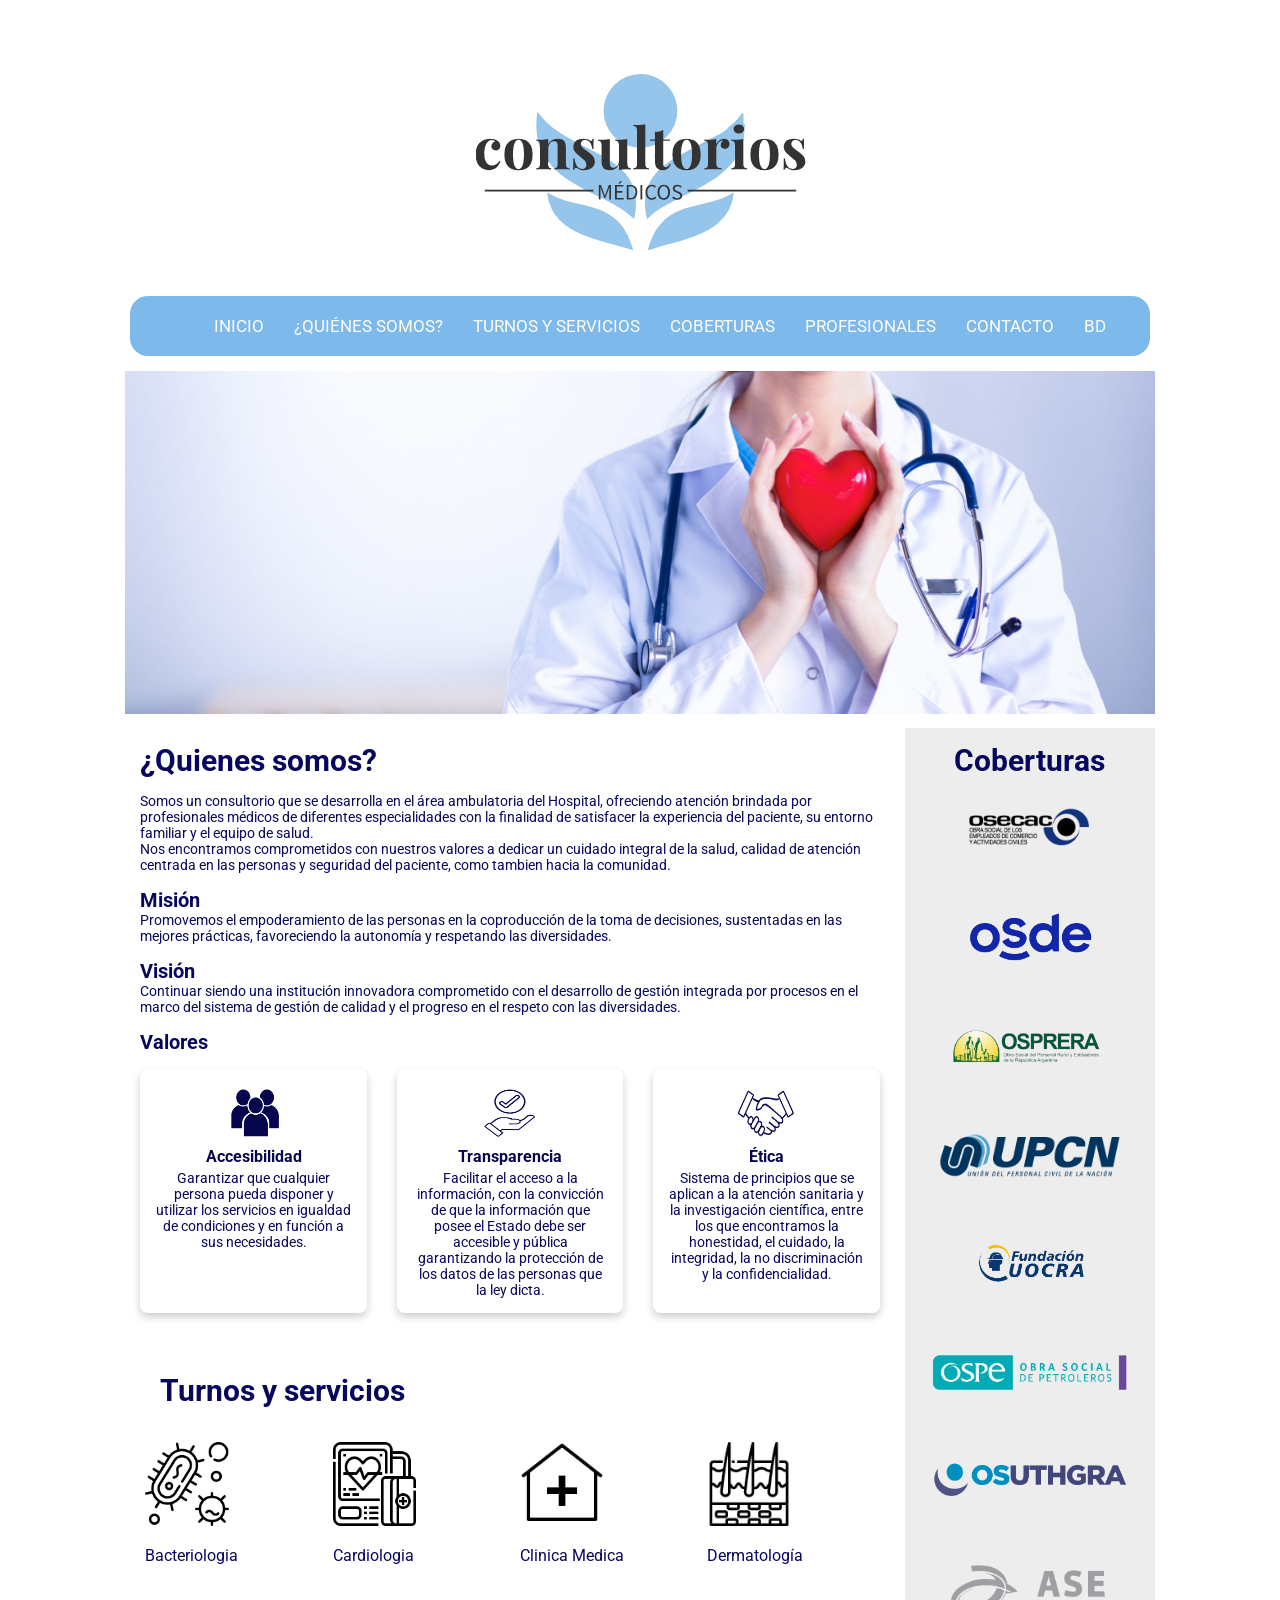
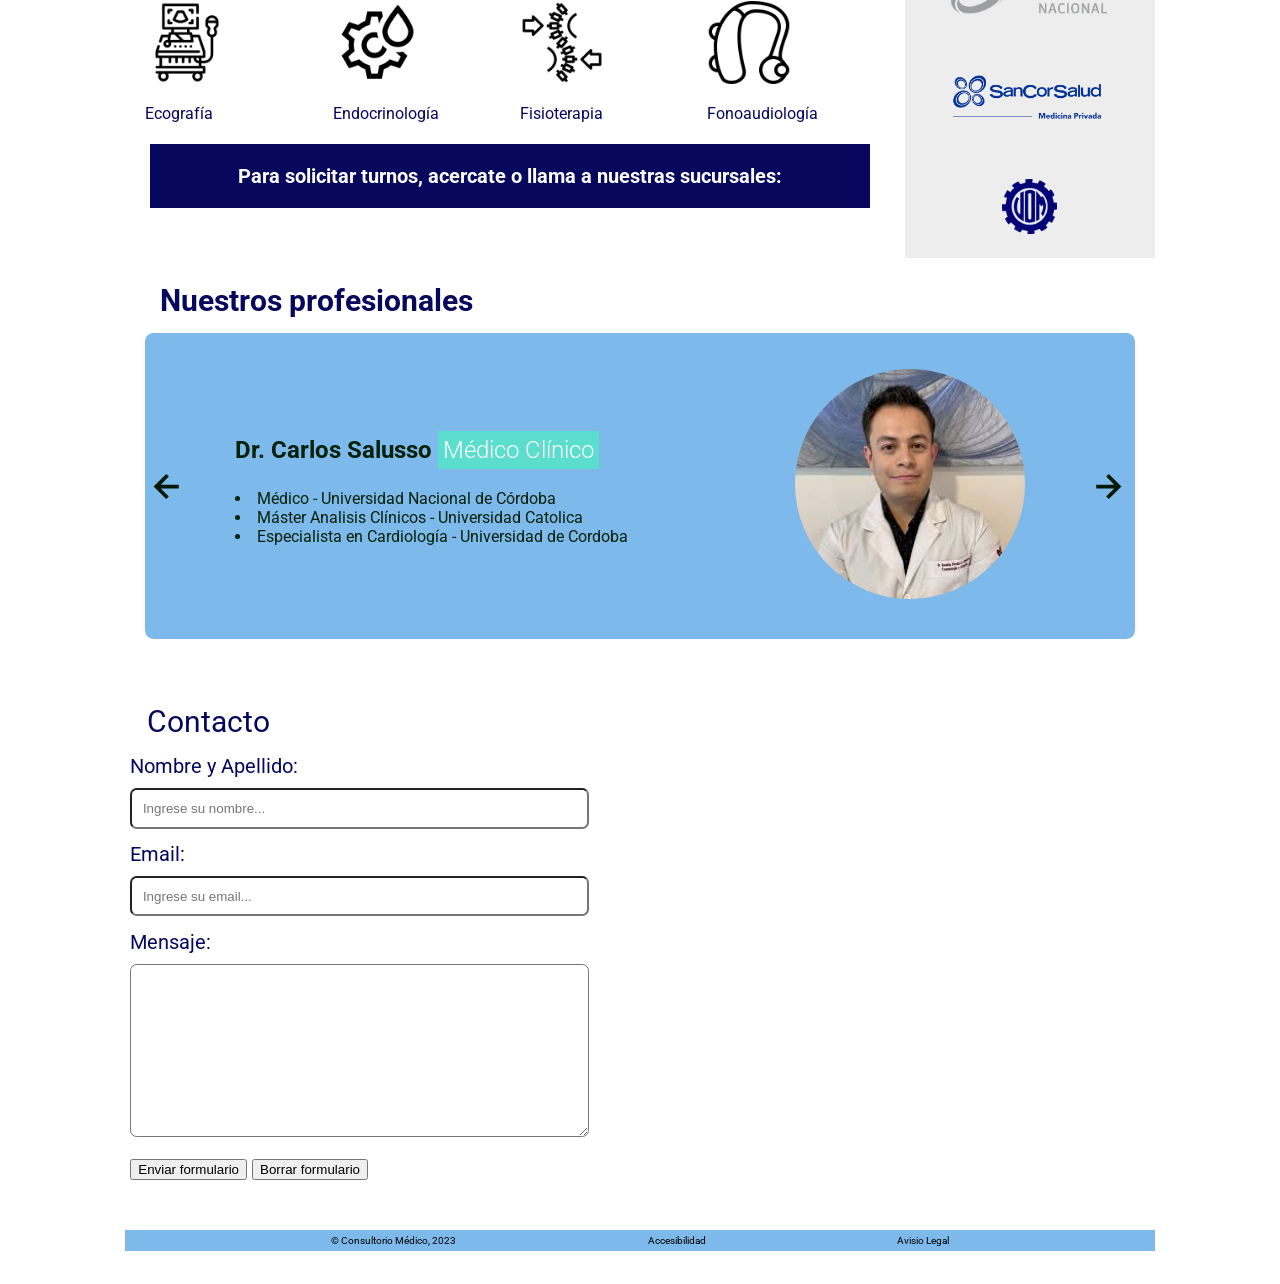
==== index.html @ 6691ab8f "Add files via upload" ====
<!DOCTYPE html>
<html lang="en">

<head>
    <meta charset="UTF-8">
    <meta name="viewport" content="width=device-width, initial-scale=1.0">
    <title>Consultorio Médico</title>
    <!-- link a fuente -->
    <link rel="preconnect" href="https://fonts.googleapis.com">
    <link rel="preconnect" href="https://fonts.gstatic.com" crossorigin>
    <link
        href="https://fonts.googleapis.com/css2?family=Poppins:wght@300;400;600;700&family=Roboto:ital,wght@0,100;0,300;0,400;0,700;1,300&display=swap"
        rel="stylesheet">

    <!-- LINK A CSS -->
    <link rel="stylesheet" href="css/style.css">

    <!-- FAVICON -->
    <link rel="icon" href="media/favicon-16x16.png">

</head>

<body>
    <!-- <-- CONTENEDOR PARA TODA LA PÁGINA -->
    <DIV class="contenedor_principal">


        <!-- CONTENEDOR PARA HEADER -->
        <div class="header_menu" id="MENU">
            <img class="nav_logo" src="media/logo cm.png" alt="LOGO">


            <!-- MENU HAMBURGUESA -->

            <input type="checkbox" id="menu-check">
            <label id="menu-ham" for="menu-check">
                <span id="abrir-menu">&#9776;</span>
                <span id="cerrar-menu">X</span>
            </label>
            <nav class="menu_links">
                <ul>
                    <li>
                        <a href="#MENU" class="nav_link">INICIO</a>
                    </li>
                    <li>
                        <a href="#NOSOTROS" class="nav_link">¿QUIÉNES SOMOS?</a>
                    </li>
                    <li>
                        <a href="#SERVICIOS" class="nav_link">TURNOS Y SERVICIOS</a>
                    </li>
                    <li>
                        <a href="#OBRASOCIAL" class="nav_link">COBERTURAS</a>
                    </li>
                    <li>
                        <a href="#PROF" class="nav_link">PROFESIONALES</a>
                    </li>
                    <li>
                        <a href="#CONTACTO" class="nav_link">CONTACTO</a>
                    </li>
                    <li>
                        <a href="./bdinicio.html" class="nav_link">BD</a>
                    </li>
                </ul>
            </nav>
        </div>

        <!-- SEPARADOR -->

        <section class="separador">

            <img class="img_sep" src="media/separador.jpeg" alt="separador">

        </section>

        <!-- CONTENEDOR SECCIÓN NOSOTROS -->
        <section class="section-nosotros">
            <div class="main_nosotros" id="NOSOTROS">
                <h2 class="titulo_seccion">¿Quienes somos?</h2>
                <p>Somos un consultorio que se desarrolla en el área ambulatoria del Hospital, ofreciendo atención
                    brindada por profesionales médicos de diferentes especialidades con la finalidad de satisfacer la
                    experiencia del paciente, su entorno familiar y el equipo de salud.<br>Nos encontramos comprometidos
                    con nuestros valores a dedicar un cuidado integral de la salud, calidad de atención centrada en las
                    personas y seguridad del paciente, como tambien hacia la comunidad.</p>
                <h3>Misión</h3>
                <p>Promovemos el empoderamiento de las personas en la coproducción de la toma de decisiones, sustentadas
                    en las mejores prácticas, favoreciendo la autonomía y respetando las diversidades.</p>
                <h3>Visión</h3>
                <p>Continuar siendo una institución innovadora comprometido con el desarrollo de gestión integrada por
                    procesos en el marco del sistema de gestión de calidad y el progreso en el respeto con las
                    diversidades.</p>
                <h3>Valores</h3>
                <div class="container-valores">
                    <div class="container-card">
                        <div>
                            <img class="card-img" src="./media/accesibilidad.png" alt="">
                        </div>
                        <div>
                            <h4>Accesibilidad</h4>
                            <p>Garantizar que cualquier persona pueda disponer y utilizar los servicios en igualdad de
                                condiciones y en función a sus necesidades.</p>
                        </div>
                    </div>
                    <div class="container-card">
                        <div>
                            <img class="card-img" src="./media/transparencia.png" alt="">
                        </div>
                        <div>
                            <h4>Transparencia</h4>
                            <p>Facilitar el acceso a la información, con la convicción de que la información que posee
                                el Estado debe ser accesible y pública garantizando la protección de los datos de las
                                personas que la ley dicta.</p>
                        </div>
                    </div>
                    <div class="container-card">
                        <div>
                            <img class="card-img" src="./media/etica.png" alt="">
                        </div>
                        <div>
                            <h4>Ética</h4>
                            <p>Sistema de principios que se aplican a la atención sanitaria y la investigación
                                científica, entre los que encontramos la honestidad, el cuidado, la integridad, la no
                                discriminación y la confidencialidad.</p>
                        </div>
                    </div>
                </div>
            </div>
        </section>


        <!-- CONTENEDOR PROFESIONALES-->
        <section class="profesionales" id="PROF">
            <h1 class="titulo_seccion">Nuestros profesionales</h1>
            <div class="esp_container container">
                <img src="media/arrow-back.svg" class="esp_arrow" id="before">
                <section class="esp_body esp_body--show" data-id="1">
                    <div class="esp_texts">
                        <h2 class="dr_nombre">Dr. Carlos Salusso <span class="dr_esp">Médico Clínico</span></h2>
                        <p class="dr_cv">
                            <li>Médico - Universidad Nacional de Córdoba</li>
                            <li>Máster Analisis Clínicos - Universidad Catolica</li>
                            <li>Especialista en Cardiología - Universidad de Cordoba</li>
                        </p>
                    </div>
                    <figure class="esp_img">
                        <img src="media/fotos dr/Dr Carlos Salusso.jpg" class="dr_img">
                    </figure>
                </section>


                <section class="esp_body" data-id="2">
                    <div class="esp_texts">
                        <h2 class="dr_nombre">Dra. Silvia Anzorandia <span class="dr_esp">Odontóloga</span></h2>
                        <p class="dr_cv">
                            <li>Odontóloga- Universidad Nacional de La Plata</li>
                            <li>Especialista en Endodóncia - Maimonides</li>
                            <li>Especialista en Protesis Dentales - Universidad Kennedy</li>
                        </p>
                    </div>
                    <figure class="esp_img">
                        <img src="./media/fotos dr/Dra Silvia Anzorandia.jpg" class="dr_img">
                    </figure>
                </section>

                <section class="esp_body" data-id="3">
                    <div class="esp_texts">
                        <h2 class="dr_nombre">Dra. Evangelina Rivero <span class="dr_esp">Cardióloga</span></h2>
                        <p class="dr_cv">
                            <li>Médico - Universidad Nacional de Córdoba
                            </li>
                            <li>Especialista en Medicina clínica
                            </li>
                            <li>Especialista en Cardiología - Universidad de Córdoba</li>
                        </p>
                    </div>
                    <figure class="esp_img">
                        <img src="./media/fotos dr/Dra Evangelina Rivero.jpg" class="dr_img">
                    </figure>
                </section>

                <section class="esp_body" data-id="4">
                    <div class="esp_texts">
                        <h2 class="dr_nombre">Dr. Claudio Pérez <span class="dr_esp">Kinesiólogo</span></h2>
                        <p class="dr_cv">
                            <li>Lic. En Kinesiología - Universidad del Litoral</li>
                            <li>
                                Especialista en Quiropráxia - Universidad de Navarra</li>
                        </p>
                    </div>
                    <figure class="esp_img">
                        <img src="./media/fotos dr/Dr claudio perez.jpg" class="dr_img">
                    </figure>
                </section>

                <img src="media/arrow-right.svg" class="esp_arrow" id="next">

            </div>


        </section>


        <!-- CONTENEDOR SERVICIOS -->

        <section class="serv_area" id="SERVICIOS">
            <h1 class="titulo_seccion">Turnos y servicios</h1>
            <br>
            <div id="img_serv">

                <div><img src="media/servicios/bactereo.png" alt="Bacteriología">
                    <p>Bacteriologia</p>
                </div>

                <div><img src="media/servicios/cardio.png" alt="Cardiología">
                    <p>Cardiologia</p>
                </div>

                <div><img src="media/servicios/clinica.png" alt="Clinica Médica">
                    <p>Clinica Medica</p>
                </div>

                <div><img src="media/servicios/dermatologo.png" alt="Dermatología">
                    <p>Dermatología</p>
                </div>

                <div><img src="media/servicios/eco.png" alt="Ecografía">
                    <p>Ecografía</p>
                </div>

                <div><img src="media/servicios/endocri.png" alt="Endocrinología">
                    <p>Endocrinología</p>
                </div>

                <div><img src="media/servicios/fisio.png" alt="Fisioterapia">
                    <p>Fisioterapia</p>
                </div>

                <div><img src="media/servicios/fono.png" alt="Fonoaudiología">
                    <p>Fonoaudiología</p>
                </div>


            </div>

            <div class="main_turnos" id="TURNOS">
                <h3 class="num_turno">Para solicitar turnos, acercate o llama a nuestras sucursales:</h3>

                <div id="container-turnos"></div>
            </div>
            <div class="main_turnos">
                
            </div>

        </section>

        <!-- SECCIÓN COBERTURAS -->
        <section class="main_osocial" id="OBRASOCIAL">
            <h2 class="titulo_seccion">Coberturas</h2>

            <img class="logo_os" src="media/logos os/logo osecac.png" alt="OSECAC (Sindicato de empleados de comercio)">
            <br>
            <img class="logo_os" src="media/logos os/logo osde.png" alt="OSDE (Medicina privada)">
            <br>
            <img class="logo_os" src="media/logos os/OSPRERA logo.png"
                alt="OSPRERA (Sindicato de trabajadores rurales)">
            <br>
            <img class="logo_os" src="media/logos os/logo upcn.png" alt="UPCN (Sindicato de estatales nacionales)">
            <br>
            <img class="logo_os" src="media/logos os/uocra.png" alt="UOCRA (Sindicato trabajadores de la construcción)">
            <br>
            <img class="logo_os" src="media/logos os/ospe.png" alt="OSPE (Sindicato de petroleros)">
            <br>
            <img class="logo_os" src="media/logos os/osuthgra.png"
                alt="OSUTHGRA (Sindicato trabajadores gastronomicos y hotleros)">
            <br>
            <img class="logo_os" src="media/logos os/logo ase.png" alt="ASE (Personal de dirección de empresas)">
            <br>
            <img class="logo_os" src="media/logos os/Sancor-Salud-va.png" alt="Mutual Sancor (Medicina privada)">
            <br>
            <img class="logo_os" src="media/logos os/uom logo.png" alt="UOM (Sindicato de trabajadores metalúrgicos)">

        </section>

        <!-- CONTENEDOR PARA CONTACTO -->
        <div class="main_contacto" id="CONTACTO">
            <div>
                <legend>Contacto</legend>
                <form action="" id="formulario" novalidate>
                    <label for="nombre">Nombre y Apellido: </label>
                    <input type="text" name="nombre" id="nombre" placeholder="Ingrese su nombre...">

                    <label for="mail">Email: </label>
                    <input type="email" name="email" id="email" placeholder="Ingrese su email...">

                    <label for="mensaje">Mensaje: </label>
                    <textarea name="mensaje" id="mensaje" cols="50" rows="10"></textarea>

                    <!-- botones -->
                    <button type="submit" id="enviar">Enviar formulario</button>
                    <button type="reset" id="borrar">Borrar formulario</button>
                </form>
            </div>
            <iframe class="plano"
                src="https://www.google.com/maps/embed?pb=!1m18!1m12!1m3!1d3348.4657759143074!2d-60.66542795745113!3d-32.93871005999359!2m3!1f0!2f0!3f0!3m2!1i1024!2i768!4f13.1!3m3!1m2!1s0x95b7ab503f5a9dbb%3A0xc36a66cf37689b3b!2sHospital%20del%20Centenario!5e0!3m2!1ses!2sar!4v1697464573358!5m2!1ses!2sar"
                width="400" height="300" style="border:0;" allowfullscreen="" loading="lazy"
                referrerpolicy="no-referrer-when-downgrade"></iframe>
        </div>
        <!-- CONTENERDO PARA FOOTER -->
        <div class="footer" id="PIE">
            <ul>
                <li>
                    <a href="">&copy; Consultorio Médico, 2023</a>
                </li>
                <li>
                    <a href="">Accesibilidad</a>
                </li>
                <li>
                    <a href="">Avisio Legal</a>
                </li>
            </ul>
        </div>
    </div>



    <!-- Vinculo a JavaScript -->
    <script src="./js/app.js"></script>

    <!-- Vínculo a JS slider -->
    <script src="./js/slider.js"></script>

</body>

</html>
---- css/style.css ----
* {
    /* La propiedad border-box recalcula el ancho de una caja para que el width sea la estrictamente la suma de border + padding + ancho o altura que sea necesario para que se cumpla. */
    box-sizing: border-box;
}

/* Paleta de colores */
:root{
    --colorwhite: rgb(255,255,255);
    --colorblack: rgb(0,0,0);
    --color1: rgb(103,142,149);
    --color2: rgb(140, 180, 131);
    --color3: rgb(91, 222, 206);
    --color4: rgb(226,226,190);
    --color5: rgb(212,233,228);
    --colortexto: rgb(7, 7, 94);
}/* font family */

@import url('https://fonts.googleapis.com/css2?family=Poppins:wght@300;400;600;700&family=Roboto:ital,wght@0,100;0,300;0,400;0,700;1,300&display=swap');

body{
    font-family: 'Poppins', sans-serif;
    font-family: 'Roboto', sans-serif;
    color: var(--colortexto);
}

body a{
    color: var(--colortexto);   
}


.contenedor_principal{
    display: grid;
    grid-template-columns: 1fr 1fr 1fr 1fr;
    width: 100%;
    max-width: 1080px;
    margin: 0 auto;
    gap: 10px;
    grid-template-areas:
    "menu menu menu menu"
    "separador separador separador separador"
    "nosotros nosotros nosotros osocial"
    "serv_areas serv_areas serv_areas osocial "
    "turnos turnos turnos osocial"
    "prof prof prof prof"
    "contacto contacto contacto contacto "
    "footer footer footer footer";
grid-gap: 5 px;
background-color: var(--colorwhite);
padding: 2%;
}

.titulo_seccion{
    font-size: 30px;
    margin: 15px;
}

/* DISEÑO DEL MENU */

.header_menu{
    grid-area: menu;
    place-content: flex;
}

.header_menu nav{
    width: 100%;
    display: flex ;
    justify-content: space-evenly;
    border-radius: 2cqb;
    background-color: #7dbaeb;
}

.header_menu > nav ul {
    list-style: none;
    overflow: hidden; 
}

.header_menu > nav ul li {
    float: left;
}

.header_menu > nav ul li a {
    display: block; 
    justify-content: space-around;
    padding-inline: 15px;
    color: rgb(253, 251, 251);
    font-size: 17px;
    text-decoration: none;
}

.header_menu > nav ul li a:hover {
    text-decoration: underline;
}

#menu-ham, #menu-check{
    display: none;
}

/* SEPARADOR */

.separador {
    grid-area: separador;
    width: fit-content;
}

.img_sep{
    width: 100%;
}

/* SECCIÓN NOSOTROS */

.section-nosotros {
    grid-area: nosotros;
    background-color: rgba(255, 255, 255, 0.8);
}

.main_nosotros {
    text-align: left !important;
}

.main_nosotros h3{
    font-size: 20px;
    margin: 15px 15px 0px 15px;
}

.main_nosotros p{
    font-size: 14px;
    margin: 0px 15px 15px 15px;
}

.main_nosotros .container-valores{
    display: flex;
    justify-content: center;
}

.main_nosotros .container-card{
    margin: 15px;
    text-align: center;
    border: 0px solid black;
    border-radius: 8px;
    box-shadow: 0 4px 8px 0 rgba(0, 0, 0, 0.2);
    width: 30%;
}

.main_nosotros .container-card h4{
    margin: 4px;
    color: rgb(6, 6, 78);
}

.main_nosotros .card-img{
    margin-top: 20px;
    width: 60px;
    height: 50px;
}

.main_osocial {grid-area: osocial;}

/* SECCIÓN COBERTURAS */

.main_osocial {
    grid-area: osocial;
    display: grid;
    grid-template-columns: 1fr;
    align-content:  top;
    background-color: #ededed;
}

.main_osocial h2{
    font-size: 30px;
    text-align: center;
    margin: 15px;
}

.logo_os { 
    justify-self:center;
    max-height: 70px; 
    max-width: 300px ; 
    padding-inline: 10px;
    padding-bottom: 15px;
}
    


/* SECCIÓN SERVICIOS */


.serv_area {
    grid-area: serv_areas;
    padding: 20PX;
}


#img_serv{ 
    display: grid;
    grid-template-columns: repeat(4, 1fr); 
    grid-template-rows: repeat(2, auto); 
    gap: 20px;
}

#img_serv img{
    width: 50%;
    transition: all 300ms;
    position: relative;
    align-items: center;

}

#img_serv img:hover {
    transform: scale(1.10);
}

/* seccion turnos */

.main_turnos {
    grid-area: turnos;
    margin-bottom: 20px;
}

.main_turnos h3{
    color: #fff;
    background-color: var(--colortexto);
    text-align: center;
    font-size: 20px;
    padding: 20px;
    margin: 5px;
}


/* SECCIÓN PROFESIONALES */

.profesionales{
    grid-area: prof;
    
    padding-left: 20px;
    padding-right: 20px;
    opacity: 1;
    
}

.esp_container{
    height: auto;
    display: grid;
    border-radius: 1ex;
    grid-template-columns: 50px 1fr 50px ;
    align-items: center;
    background-color: #7dbaeb;
    background-size: 10px 10px;
}

.esp_body{
   display: grid; 
   grid-template-columns: 1fr max-content ;
   justify-content: space-between ;
   padding: 10px;
   align-items: center;
   gap: 1em;
   grid-column: 2/3;
   grid-row: 1/2 ;
   opacity: 0;
   pointer-events: none;
}

.esp_body--show{
    pointer-events: unset;
    opacity: 1;
    transition: opacity 1.5s ease-in-out;
}

.dr_img{
    width: 250px;
    height: 250px;
    padding: 10px;
    border-radius: 50%;
    object-fit: cover;
    object-position: 15% 30%;
}

.esp_texts{
    margin-left: 30px;
    max-width: 95%;
    color: #03210a;
}

.dr_esp{
    background-color:var(--color3);
    color:#fff;
    display: inline-block;
    padding: 5px;
    font-weight: 300;

}

.esp_arrow{
    width: 90%;
    cursor: pointer;
}
/* SECCIÓN CONTACTO */

.main_contacto {
    grid-area: contacto;
    background: var(--color2);
}

.plano{
    margin-top: 20px;
    max-height: 500px;
}


/* FOOTER */

.footer {grid-area: footer;
   }




/* DISEÑO RESPONSIVE PARA TABLET */
@media screen and (max-width: 768px){
    .contenedor_principal{
        grid-template-areas:
        "menu menu menu"
        "nosotros nosotros osocial"
        "turnos turnos turnos"
        "serv_areas serv_areas serv_areas"
        "prof prof prof"
        "contacto contacto contacto"
        "footer footer footer";
    }
}

/* DISEÑO RESPONSIVE PARA CELULAR */
@media screen and (max-width: 480px){
    .contenedor_principal{
        /*Le saque el margin y el padding al contenedor principal para usar todo el anocho en modo celular*/
        margin: 0px;
        padding: 0px;
        grid-template-areas: 
        "menu"
        "nosotros"
        "serv_areas"
        "prof"
        "osocial"
        "contacto"
        "footer";
    }
    
    body{
    /*Le saque el margin y el padding al contenedor principal para usar todo el anocho en modo celular*/
        margin: 0px;
        padding: 0px;
    }

    .main_nosotros .container-valores{
        flex-direction: column;
    }

    .main_nosotros .container-card{
        width: auto;
    }
}

.contenedor_principal > div {
    background-color: var(--colorwhite);
    text-align: center;
    padding: 5px;
    font-size: 20px;
    align-content: center;
}


/* poner en 480px */
@media only screen and (max-width: 480px){
    .header_menu h2.nav_logo{
        margin: 0;
        color: rgb(0, 0, 0);
        padding: 0;
    }
    .header_menu{
        display: grid;
        justify-content: center;}

    #menu-check:not(:checked) ~ nav{
        display: none;
    }

    #menu-check:checked ~ nav{
        display: block;
    }

    #menu-ham{
        display: block;
        color: white;
        background-color: rgb(211, 211, 211);
        font-size: 1em;
        font-weight: bold;
        border: 3px solid rgb(211, 211, 211);
        border-radius: 0.3em;
        position: absolute;
       right: -8em;
        top: 1.5em;
        z-index: 9999;
    }

    #menu-ham:hover{
        color: rgb(0, 0, 0);
        background-color: rgb(211, 211, 211);
    }

    #cerrar-menu{
        display: none;
    }

    #menu-check:checked ~ label #abrir-menu{
        display: none;    
    }

    #menu-check:checked ~ label #cerrar-menu{
        display: block;
    }

    .header_menu nav{
        position:absolute;
        left:0;
        top: 0;
        right: 30em;
        height: 50%;
        background-color: rgb(113, 185, 237);
        padding-top: 1em;
        padding-right: 3em;
        opacity: 0.85;
       
    }

    .header_menu nav ul a{
        background: none;
    }

    .header_menu nav ul, .header_menu nav ul li{
        display: block;
        text-align: center;
    }
}

div.main_contacto{
    position: relative;
    padding-top: 2em;
    padding-bottom: 2em;
}

div.main_contacto legend{
    font-size: 30px;
    margin: 15px;
    text-align: left;
}

div.main_contacto form{
    text-align: left;
}

div.main_contacto label, div.main_contacto input{
    display: block;
    margin-bottom: 0.5em;
}

div.main_contacto input#nombre, div.main_contacto input#email, div.main_contacto textarea{
    width: 100%;
    padding: 0.8em;
    margin-bottom: 1em;
    border-radius: 0.5em;
    box-sizing: border-box;
}

div.main_contacto div{
    width: 45%;
}

div.main_contacto iframe{
    position: absolute;
    right: 0;
    top: 0;
    width: 45%;
    height: 100%;
}

div.footer{
    background-color: #7dbaeb;;
    place-content: flex-start;
    padding-left: 20%;
    padding-right: 20%;
}

div.footer ul{
    width: 100%;
    display: flex;
    place-content: space-between;
    padding: 0;
    margin: 0;
    list-style: none;
    overflow: hidden;
}

div.footer ul li {
    float: left;
}

div.footer ul li a {
    display: block; 
    padding: 0;
    margin: 0;
    color: rgb(0, 0, 0);
    text-decoration: none;
    font-size: 0.5em;
}

div.footer ul li a:hover {
    text-decoration: underline;
}

@media only screen and (max-width: 720px){
    div.main_contacto{
        display: block;
        padding-top: 0;
        padding-bottom: 0;
    }
    
    div.main_contacto div{
        width: 100%;
    }

    div.main_contacto iframe{
        position: relative;
        width: 100%;
        height: 400px;
        margin-top: 0.5em;

    }
}
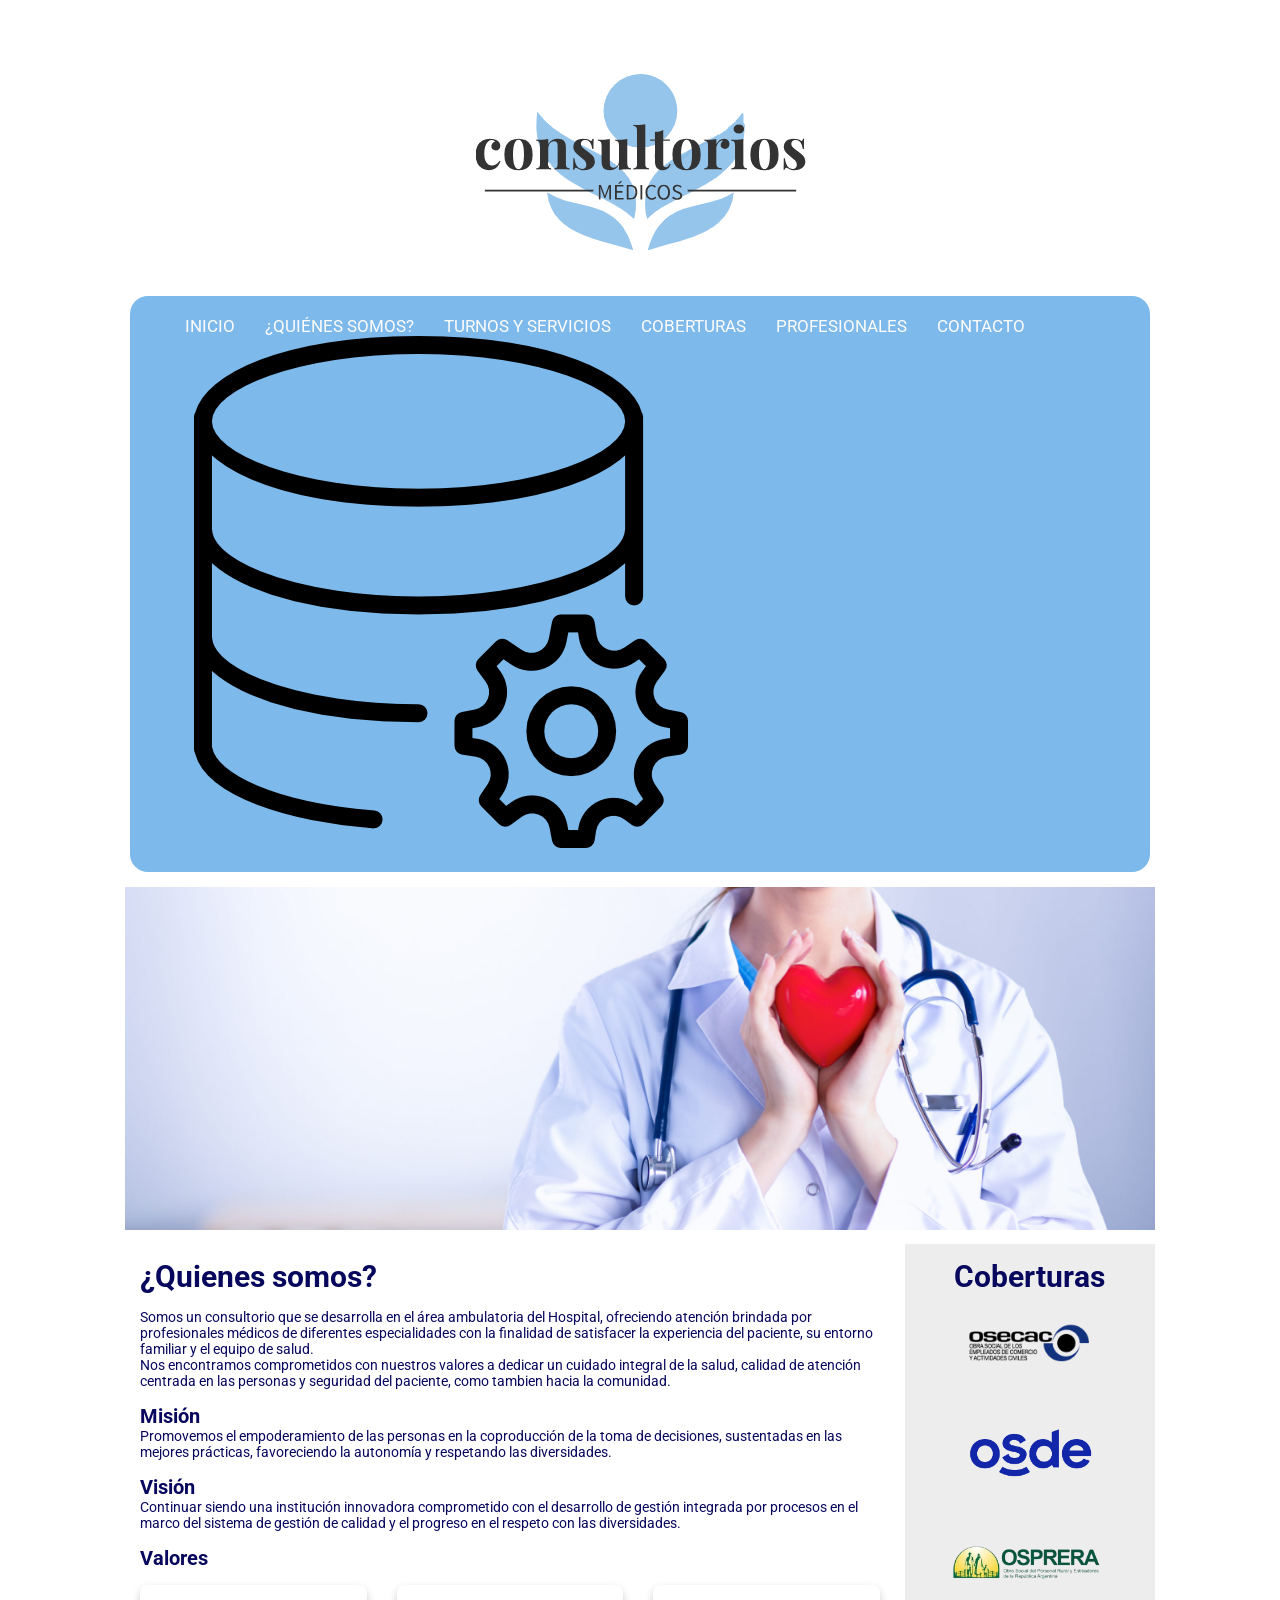
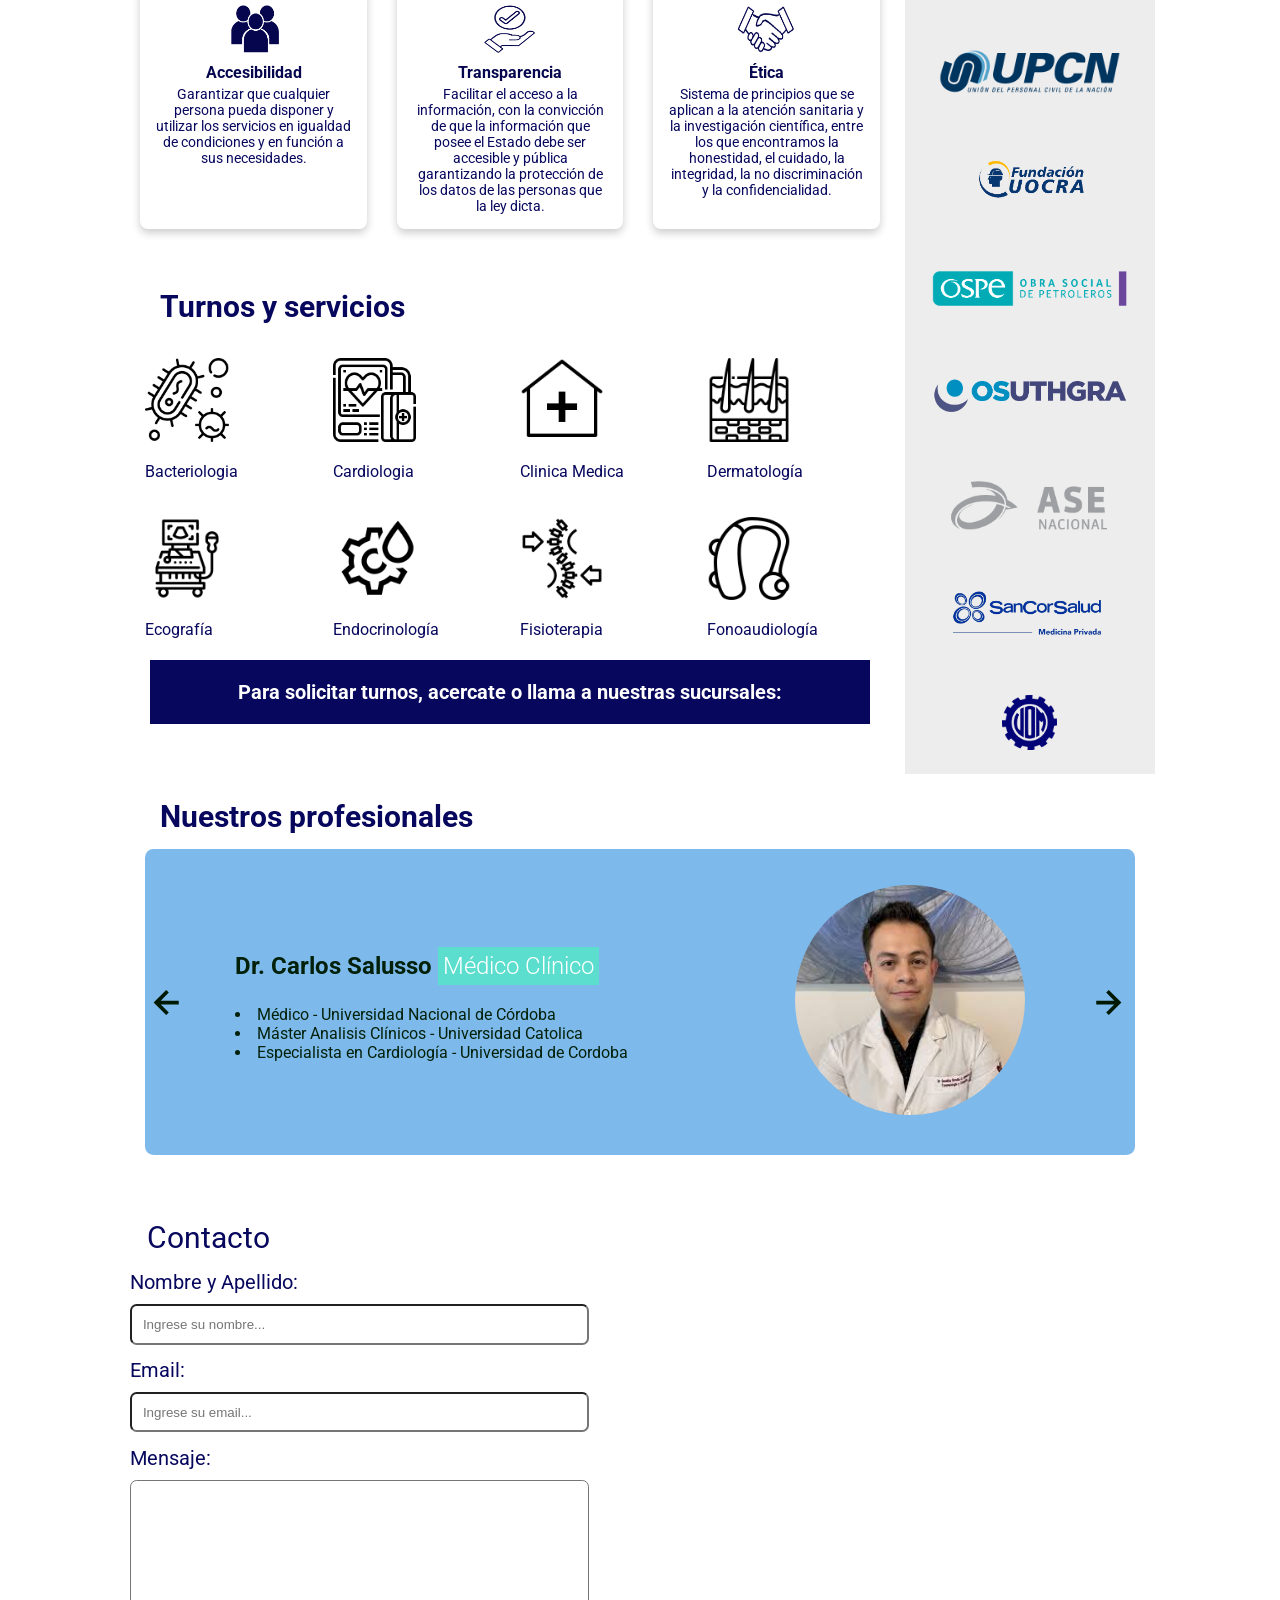
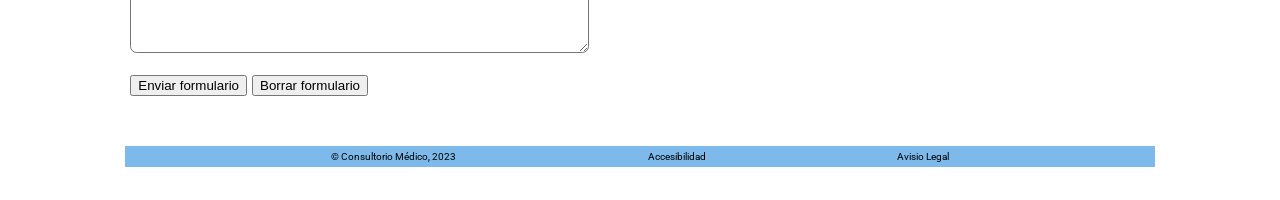
==== commit 1ec68cf8: "Update index.html" ====
--- a/index.html
+++ b/index.html
@@ -58,7 +58,7 @@
                         <a href="#CONTACTO" class="nav_link">CONTACTO</a>
                     </li>
                     <li>
-                        <a href="./bdinicio.html" class="nav_link">BD</a>
+                        <a href="./bdinicio.html" class="nav_link_bd"><img src="./media/base-de-datos.png" alt="BD"></a>
                     </li>
                 </ul>
             </nav>
@@ -330,4 +330,4 @@
 
 </body>
 
-</html>+</html>
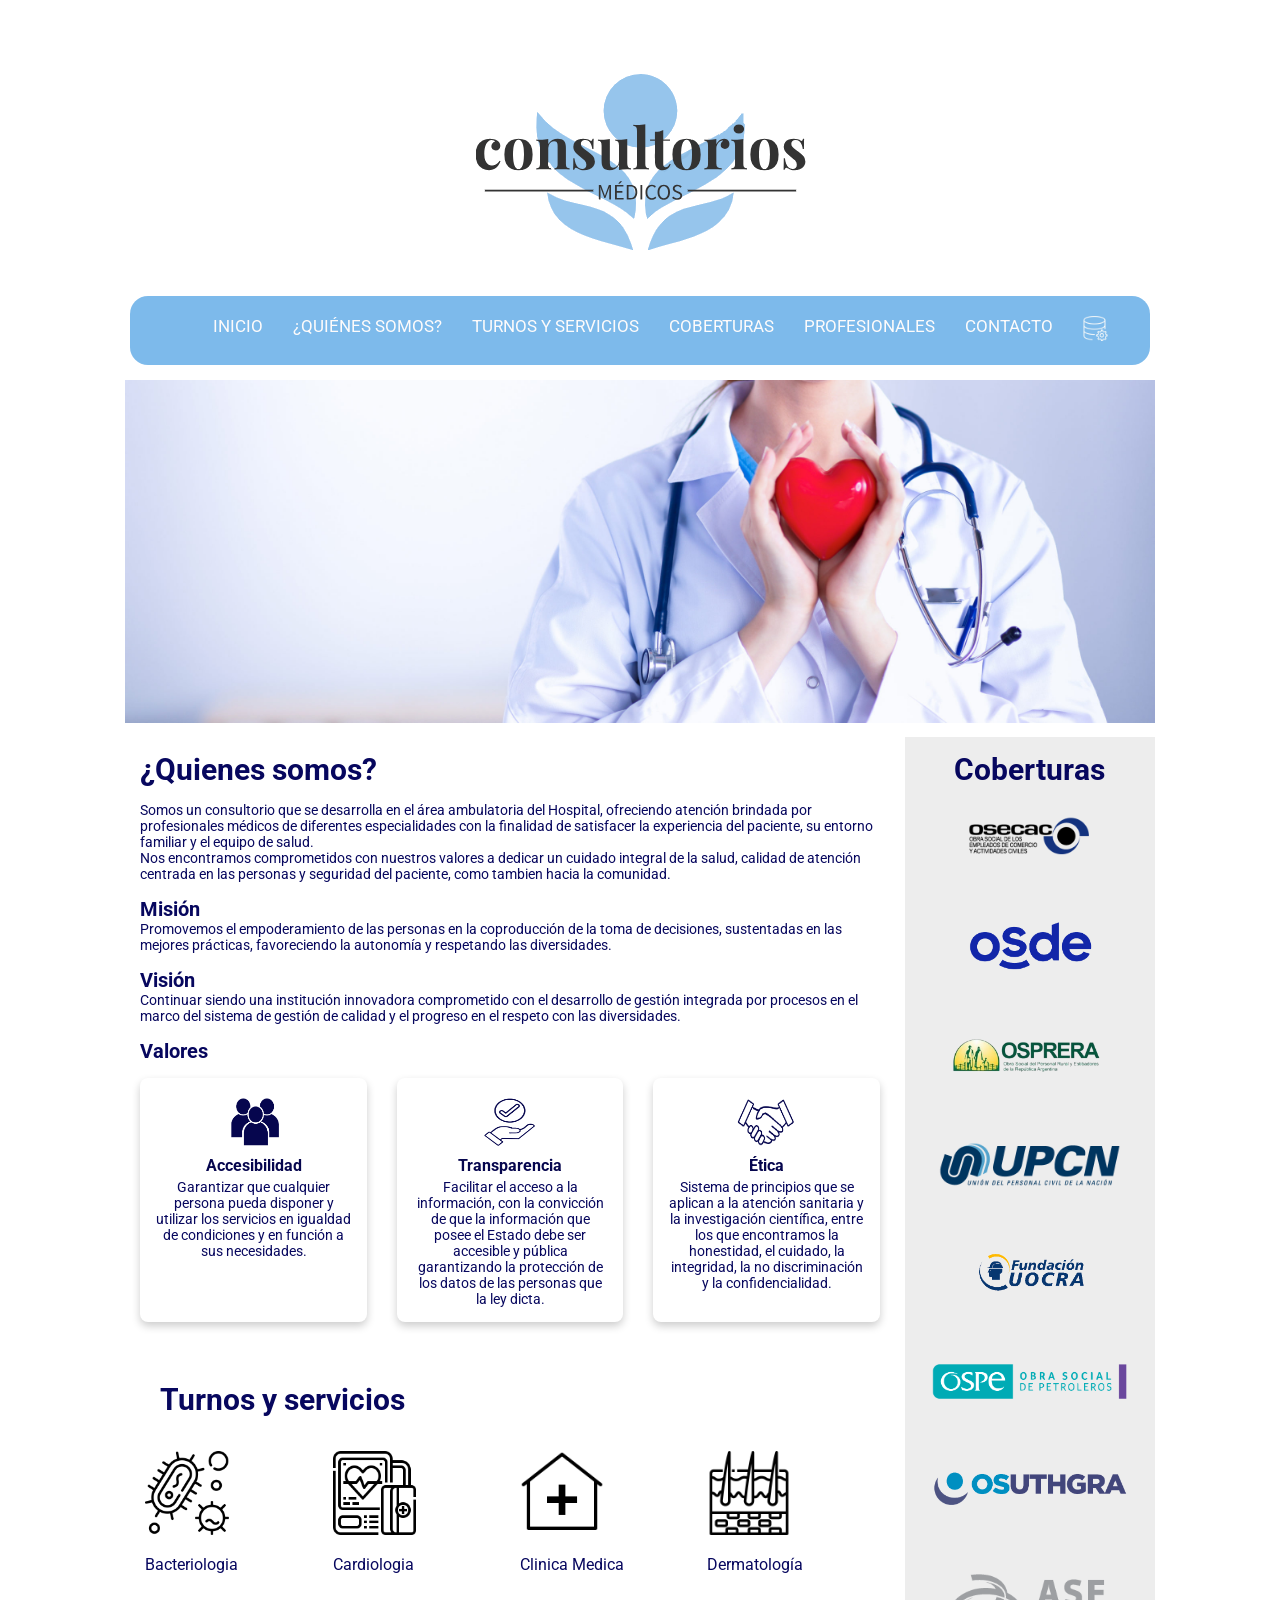
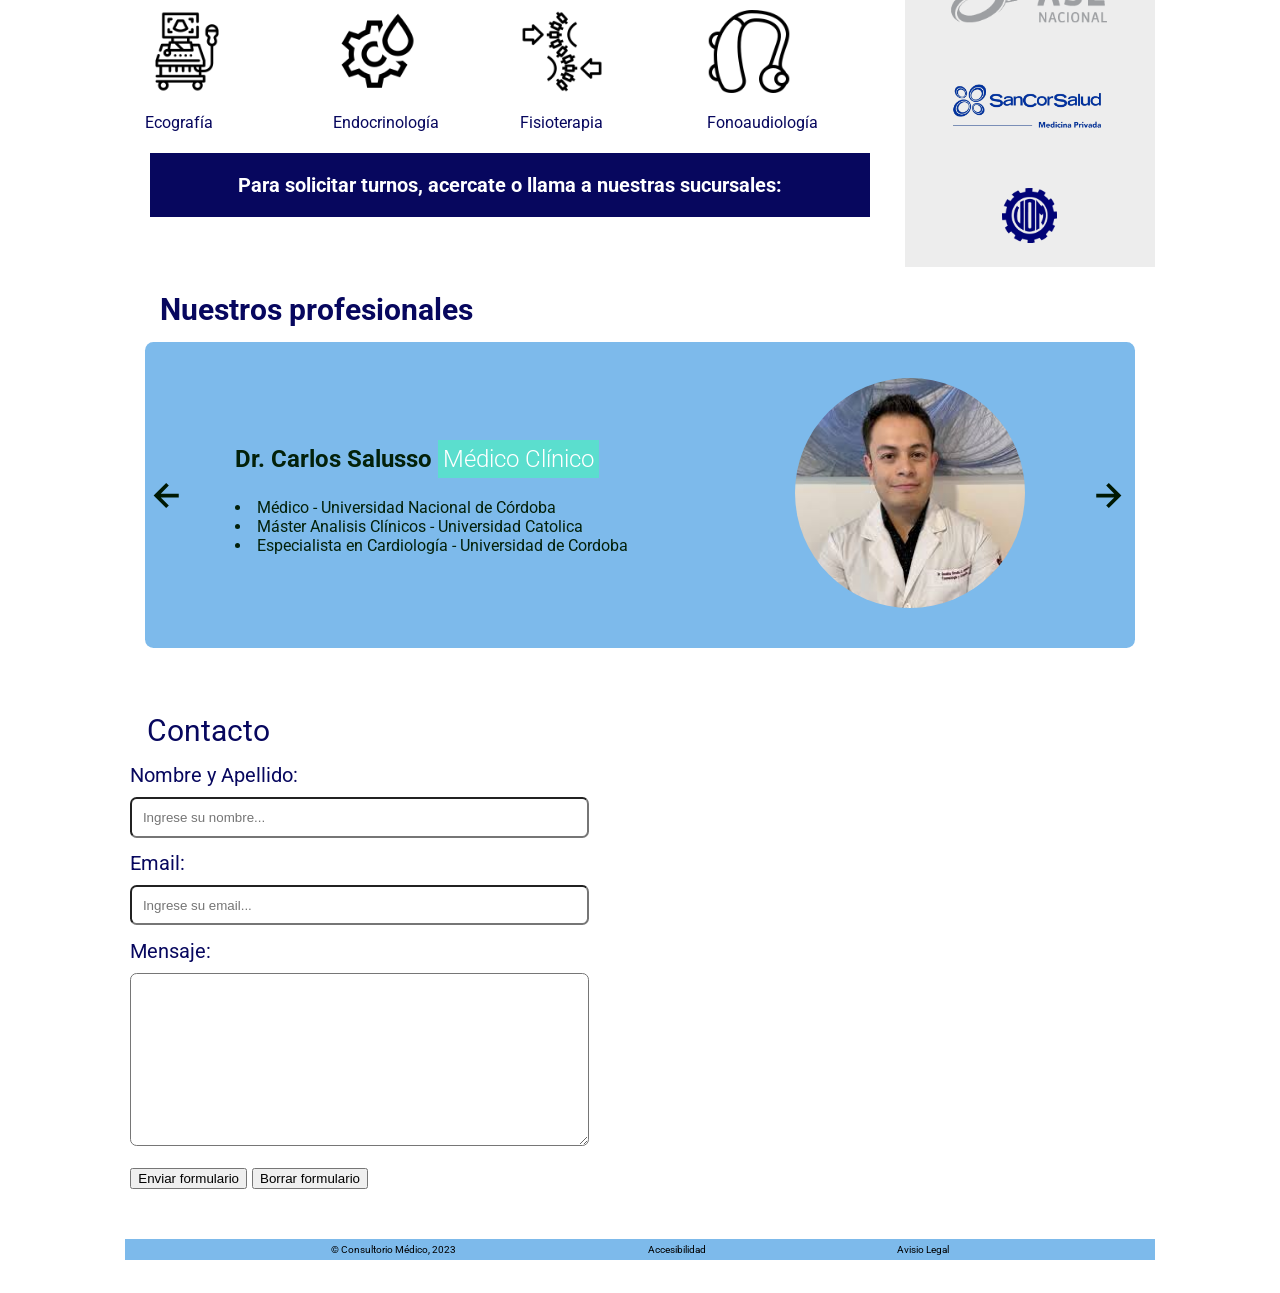
==== commit 1597adbe: "Update index.html" ====
--- a/index.html
+++ b/index.html
@@ -13,7 +13,7 @@
         rel="stylesheet">
 
     <!-- LINK A CSS -->
-    <link rel="stylesheet" href="css/style.css">
+    <link rel="stylesheet" href="./css/style.css">
 
     <!-- FAVICON -->
     <link rel="icon" href="media/favicon-16x16.png">
--- a/css/style.css
+++ b/css/style.css
@@ -534,4 +534,9 @@
         margin-top: 0.5em;
 
     }
-}+}
+
+a.nav_link_bd img{
+    width: 25px;
+    filter: invert(90%) sepia(7%) saturate(514%) hue-rotate(72deg) brightness(118%) contrast(96%);
+}
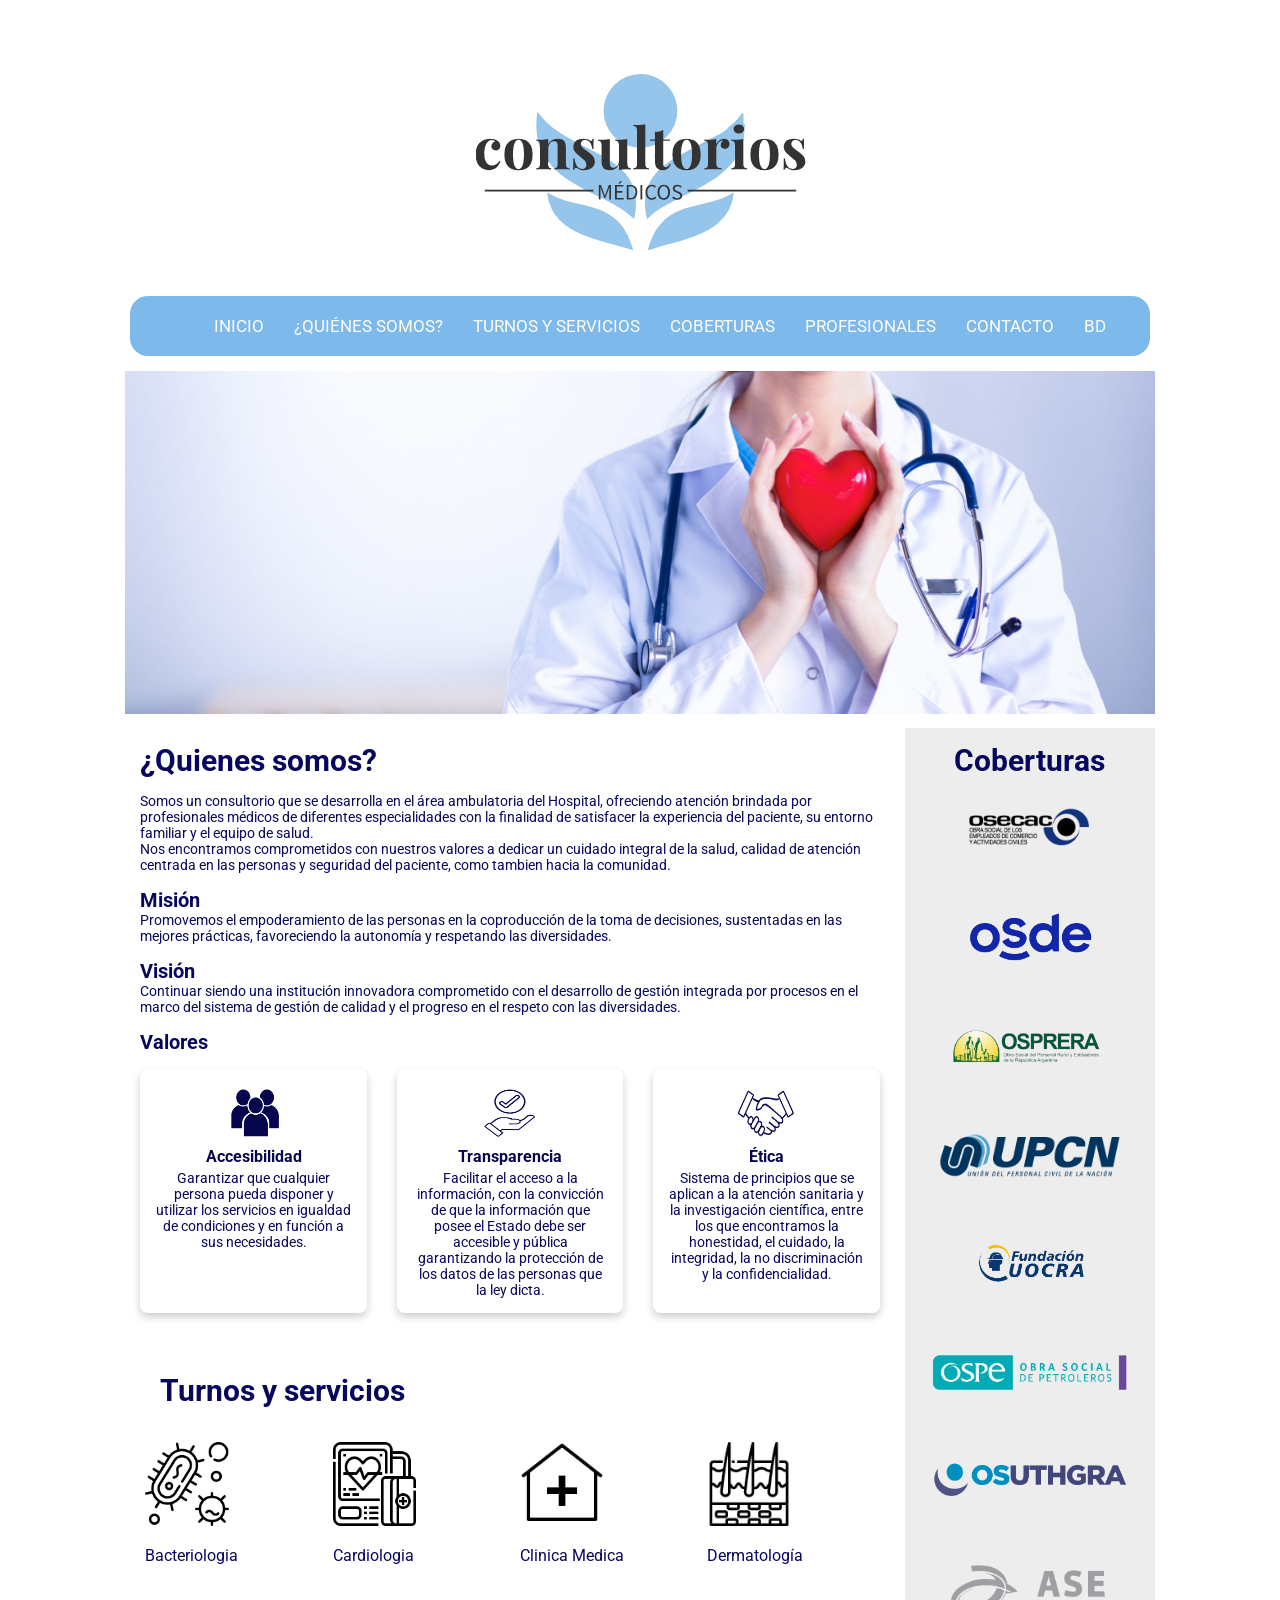
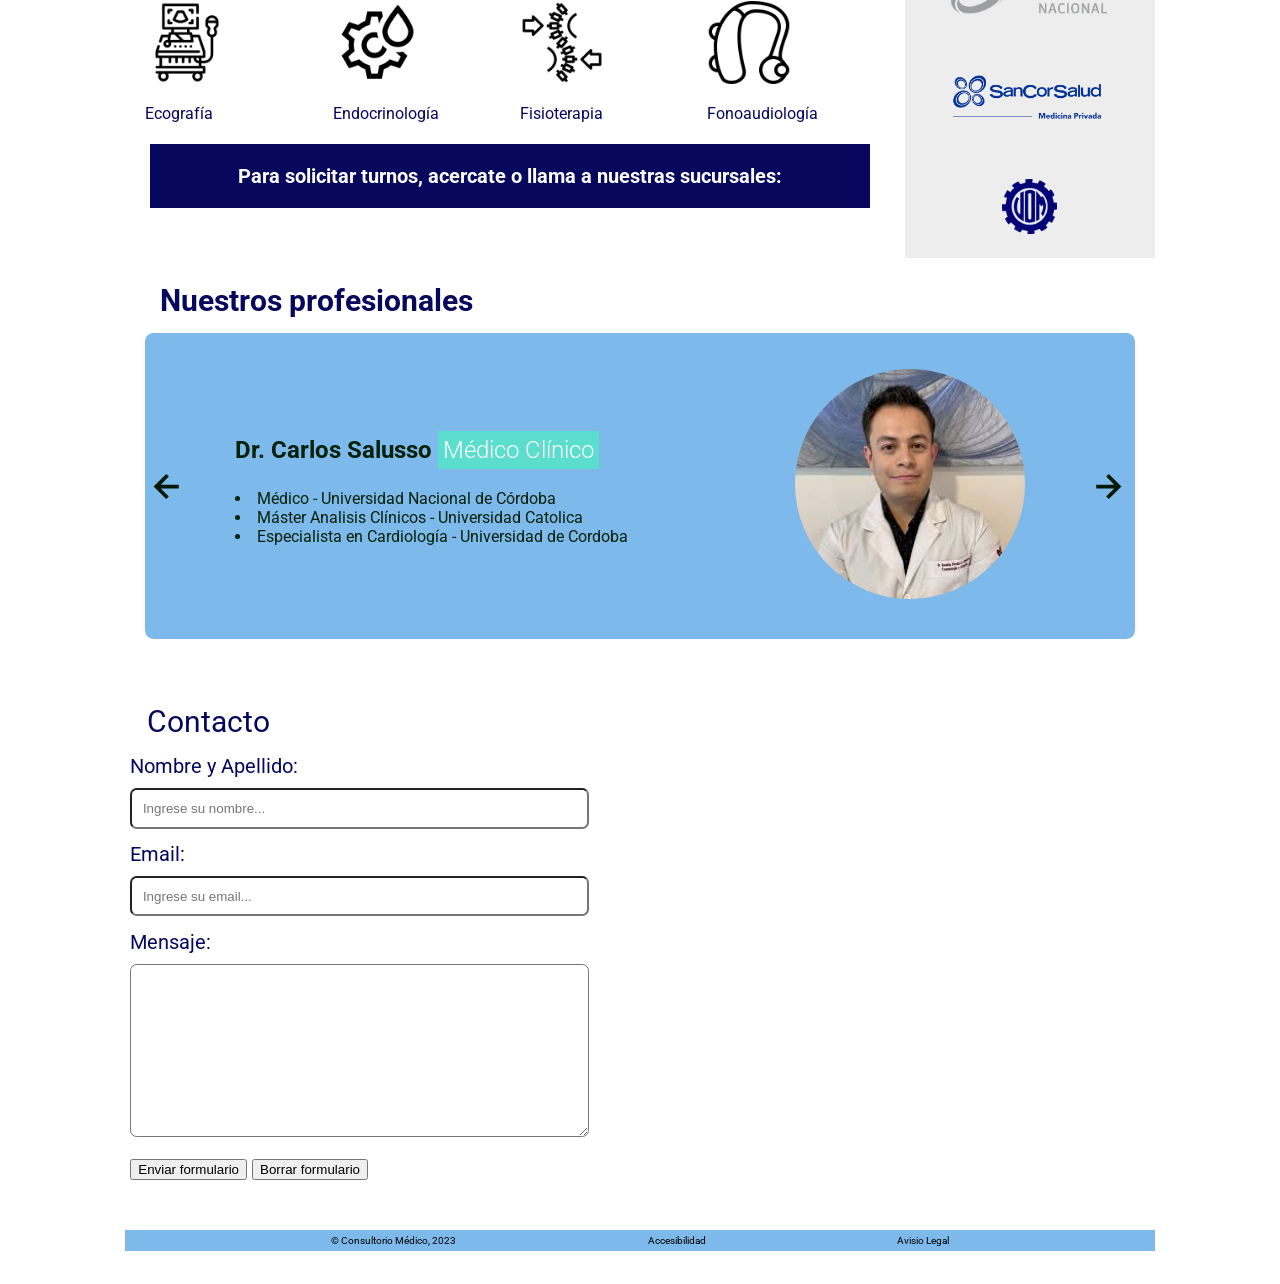
==== commit 5b5616ce: "Update index.html" ====
--- a/index.html
+++ b/index.html
@@ -58,7 +58,7 @@
                         <a href="#CONTACTO" class="nav_link">CONTACTO</a>
                     </li>
                     <li>
-                        <a href="./bdinicio.html" class="nav_link_bd"><img src="./media/base-de-datos.png" alt="BD"></a>
+                        <a href="./bdinicio.html" class="nav_link">BD</a>
                     </li>
                 </ul>
             </nav>
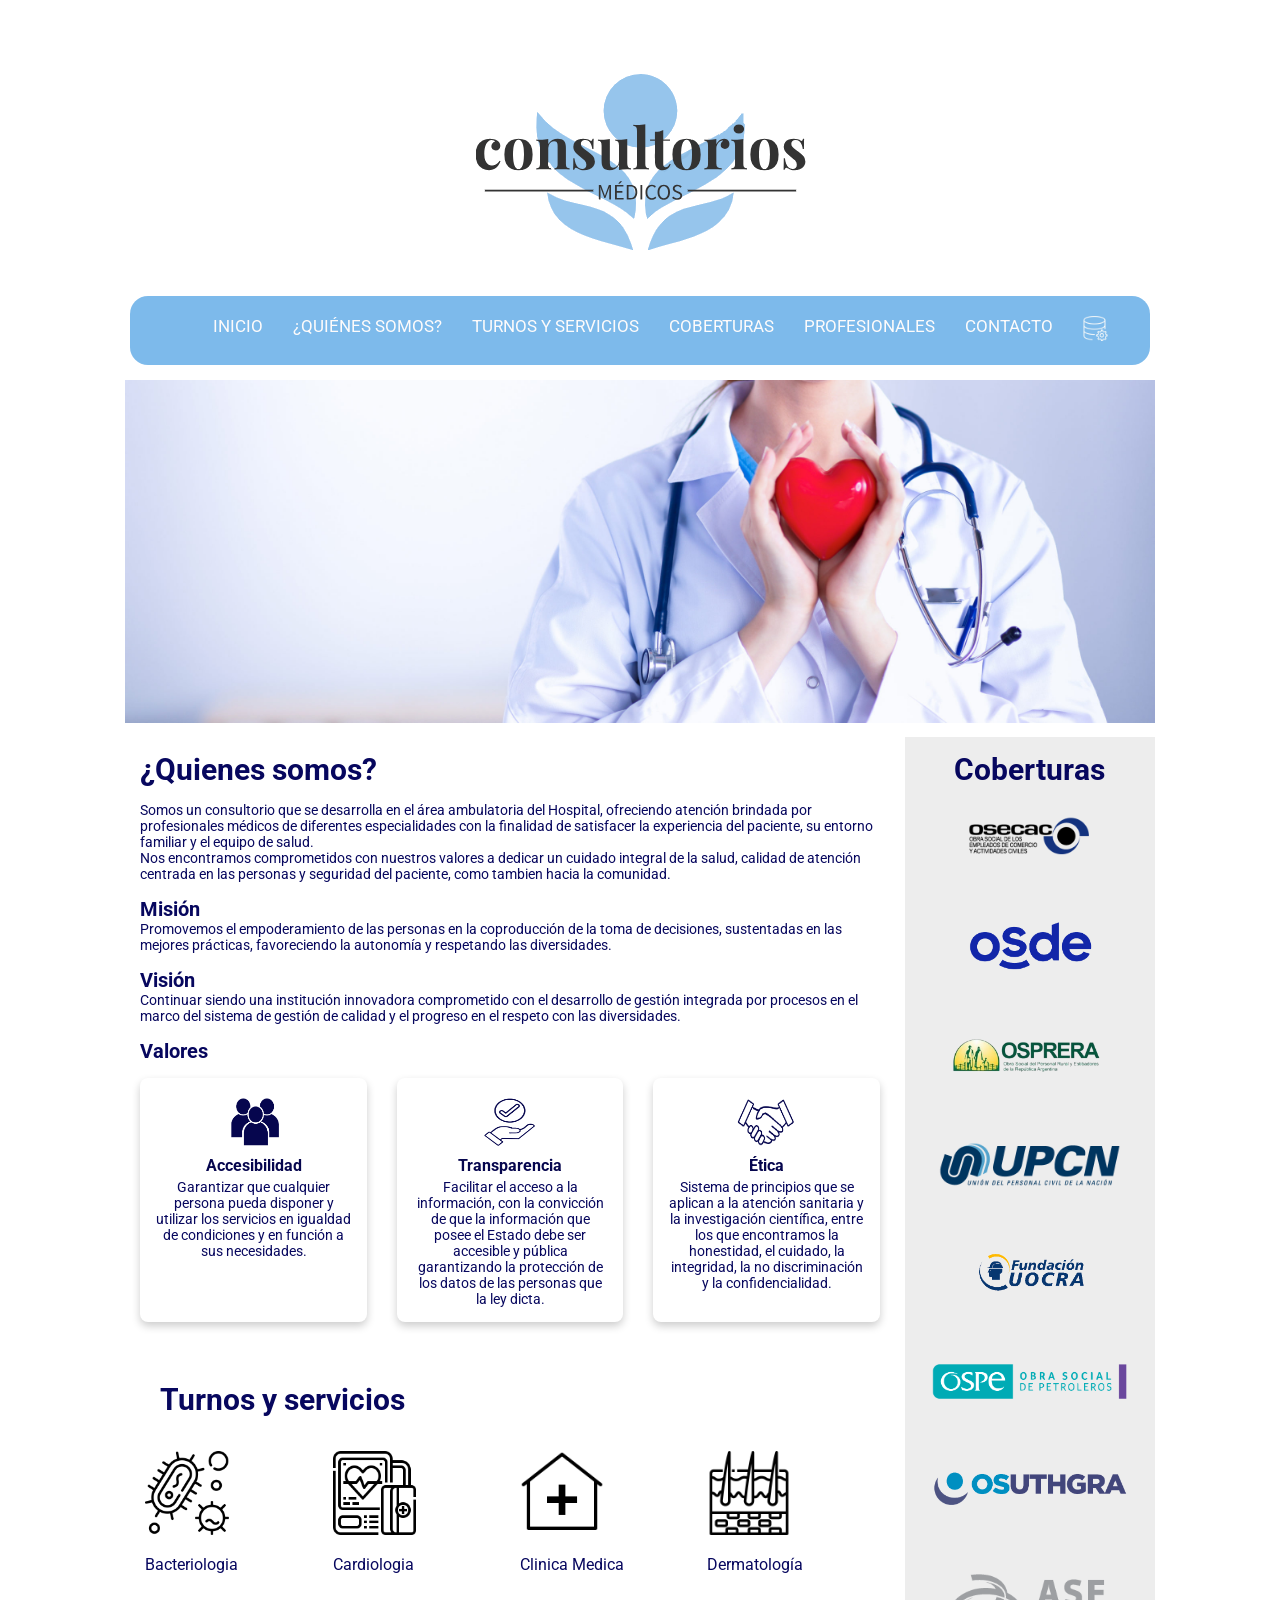
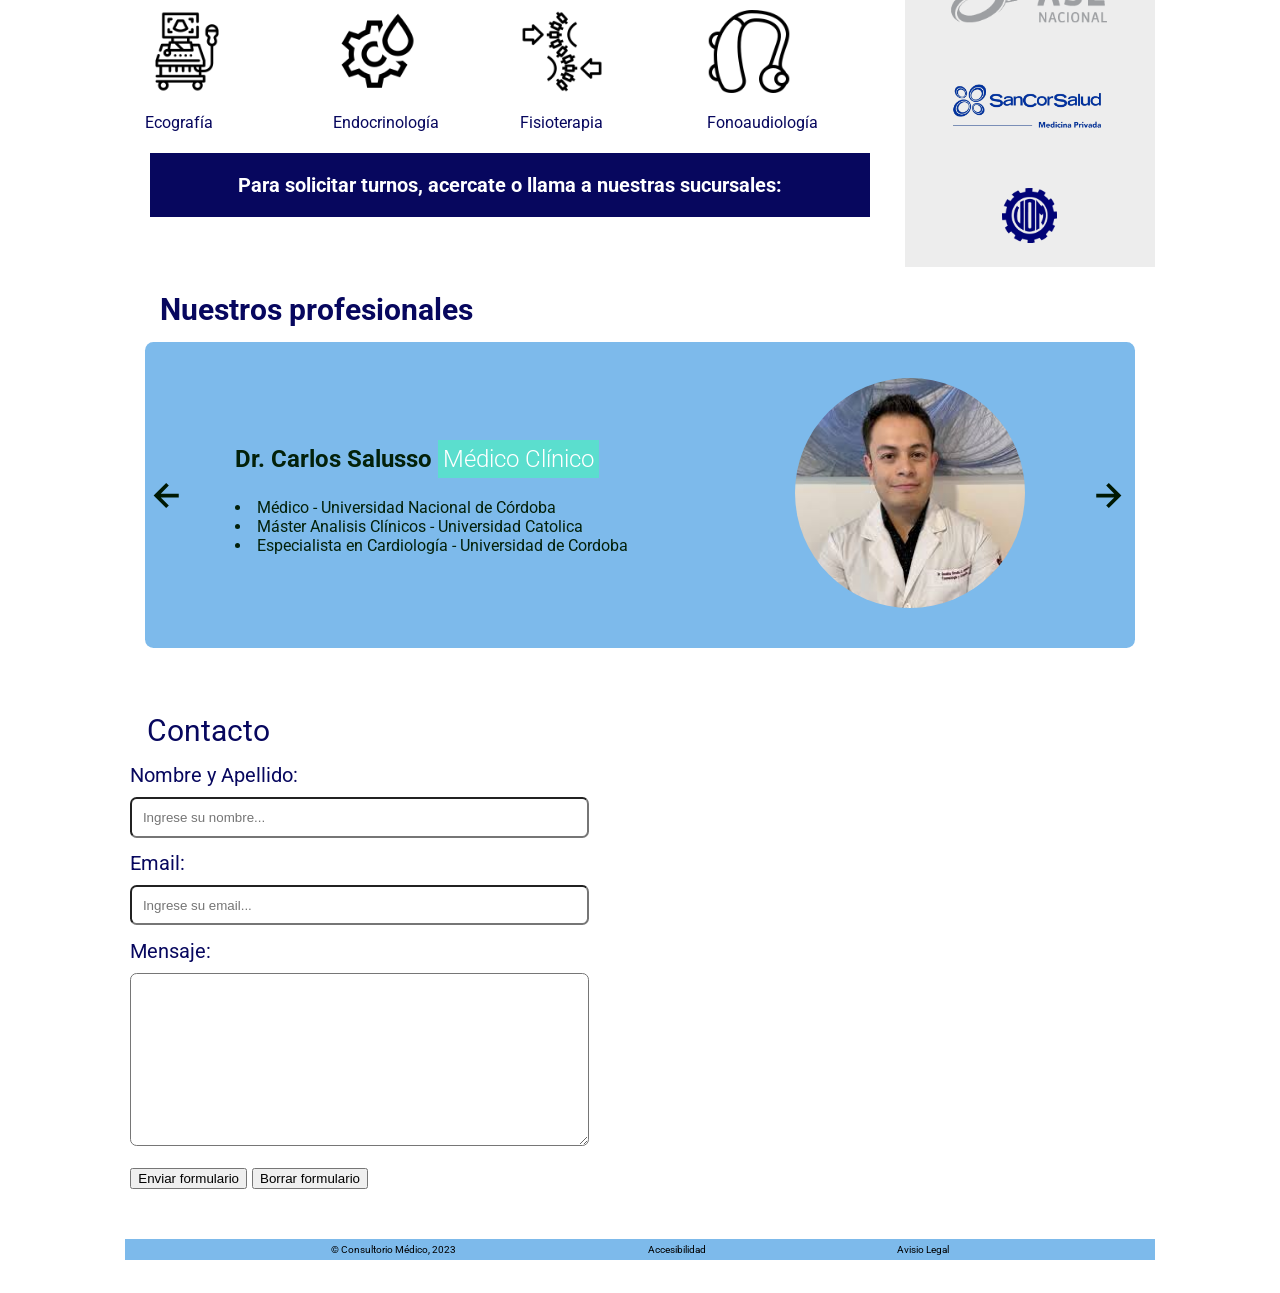
==== commit 880b927d: "Update index.html" ====
--- a/index.html
+++ b/index.html
@@ -58,7 +58,8 @@
                         <a href="#CONTACTO" class="nav_link">CONTACTO</a>
                     </li>
                     <li>
-                        <a href="./bdinicio.html" class="nav_link">BD</a>
+                        <a href="bdinicio.html" class="nav_link_bd"><img src="./media/base-de-datos.png" alt="BD"></a>
+                        <!-- <a href="./bdinicio.html" class="nav_link">BD</a> -->
                     </li>
                 </ul>
             </nav>
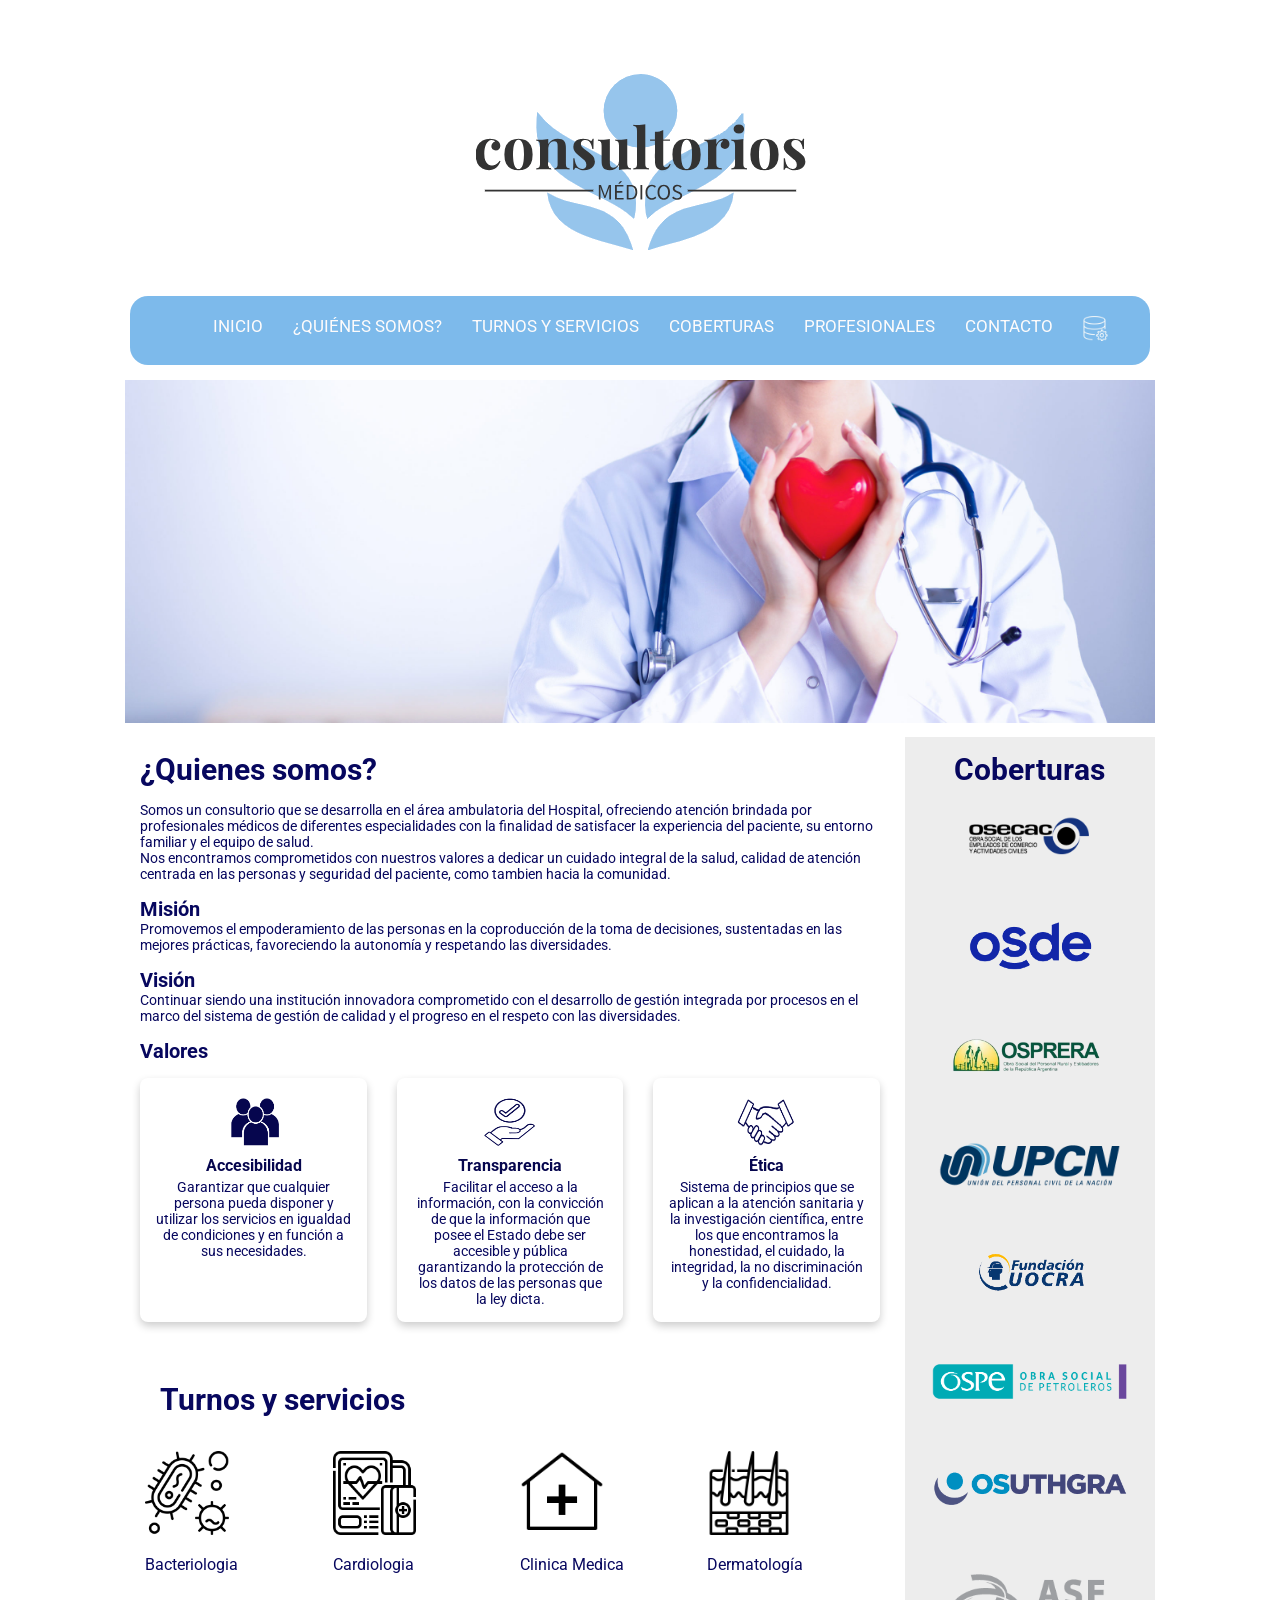
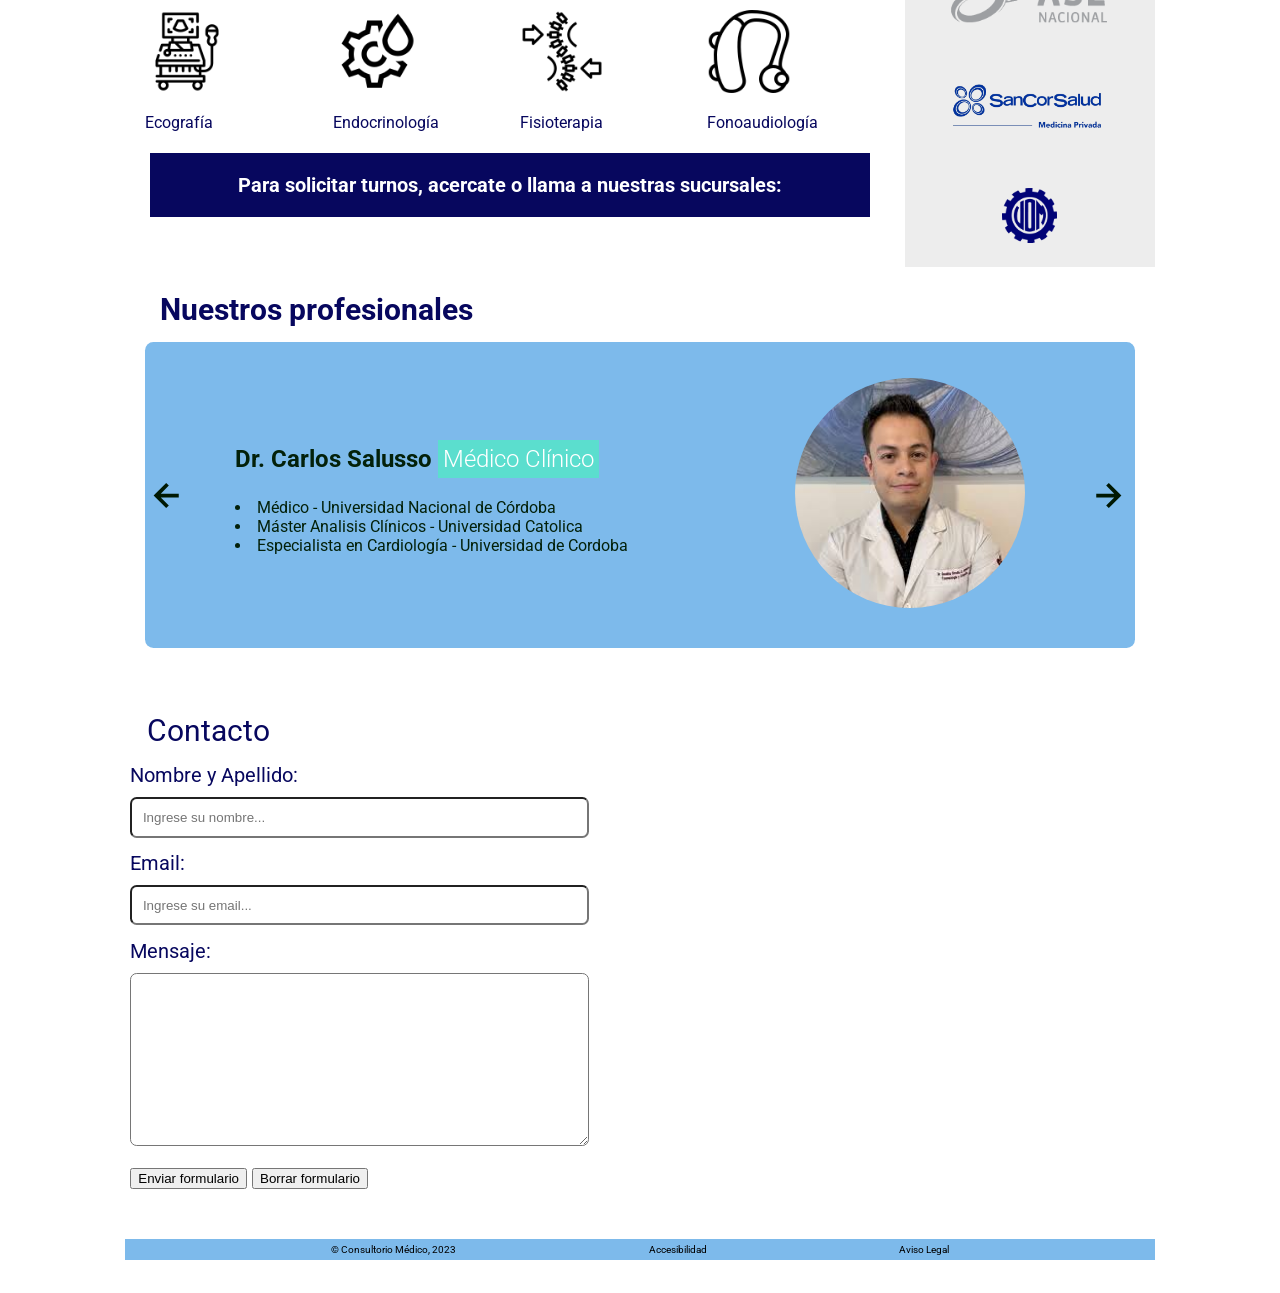
==== commit 9ca18093: "Update index.html" ====
--- a/index.html
+++ b/index.html
@@ -315,7 +315,7 @@
                     <a href="">Accesibilidad</a>
                 </li>
                 <li>
-                    <a href="">Avisio Legal</a>
+                    <a href="">Aviso Legal</a>
                 </li>
             </ul>
         </div>
